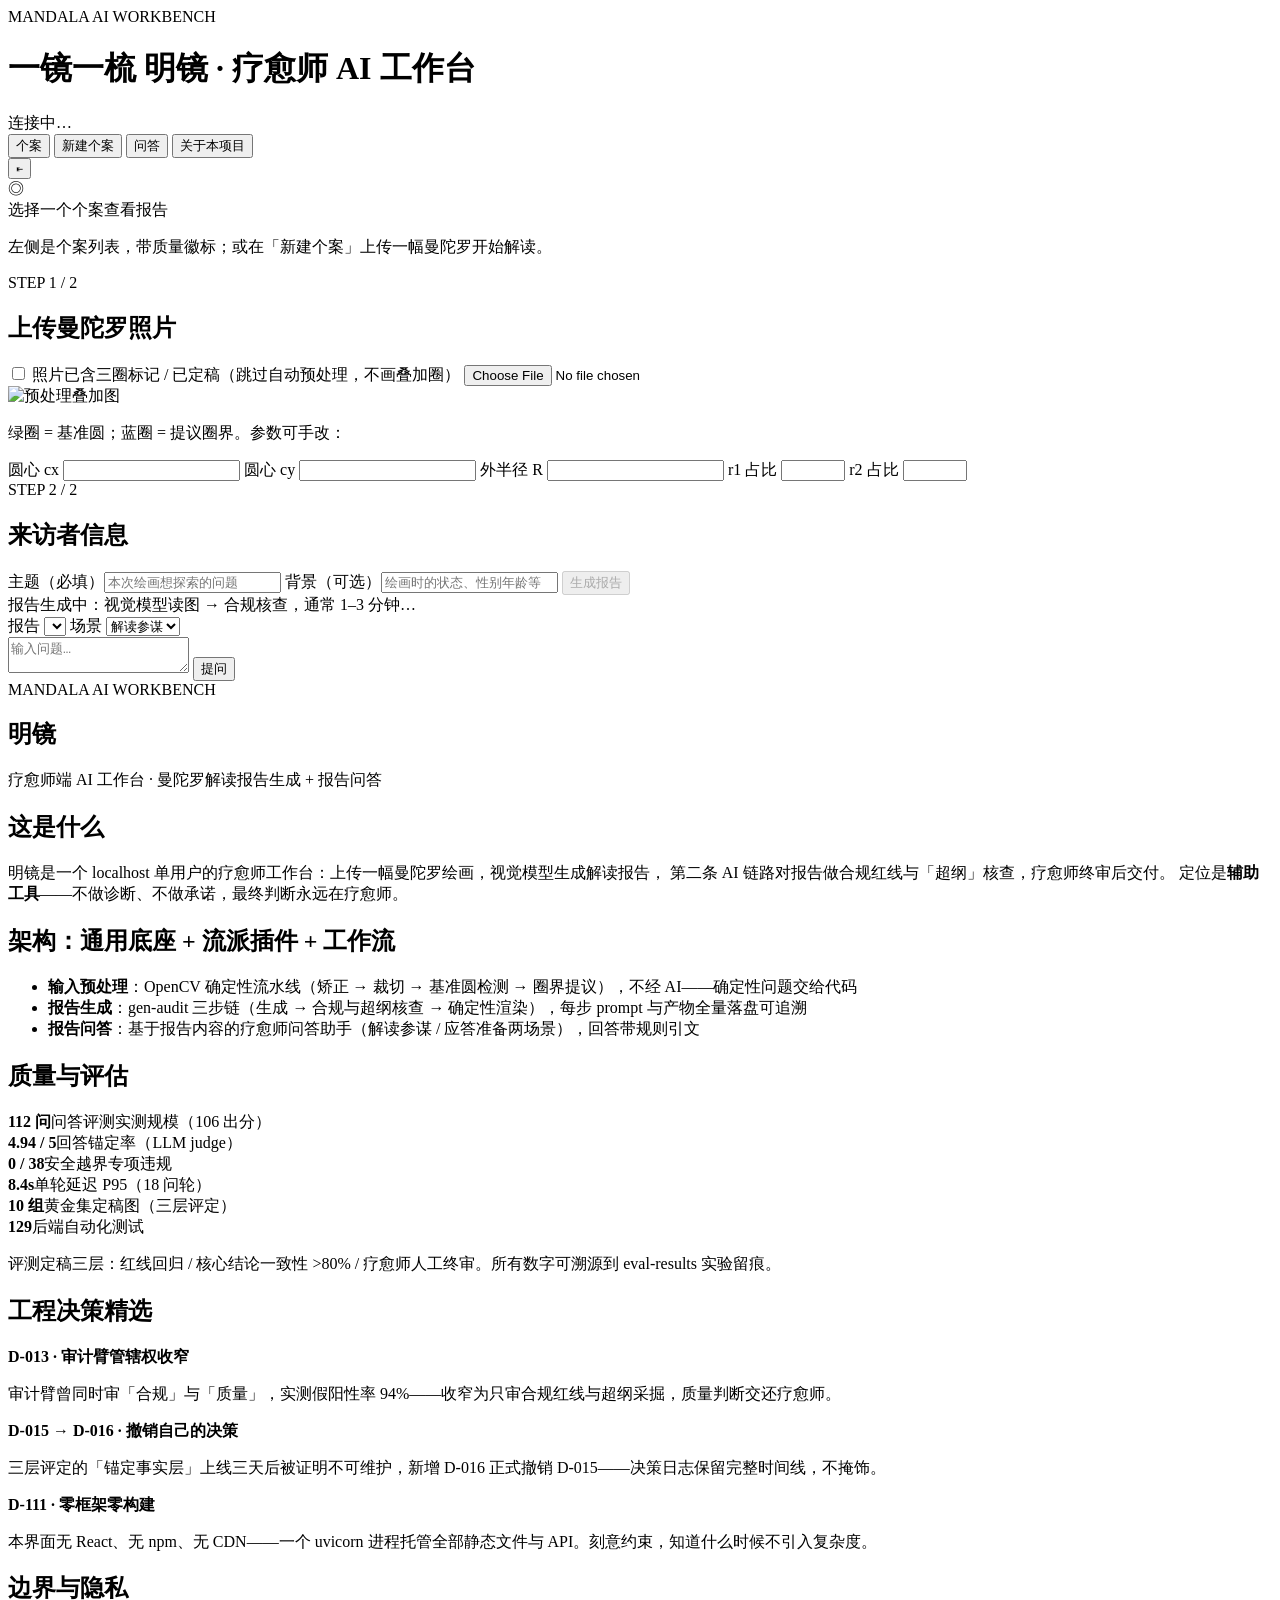
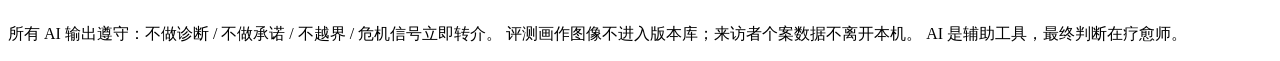
==== ui/index.html @ 58fa6edc "chore: initial open-source snapshot (sanitized) Healer-side AI workbench: report generation workflow" ====
<!DOCTYPE html>
<html lang="zh-CN">
<head>
<meta charset="UTF-8">
<meta name="viewport" content="width=device-width, initial-scale=1">
<title>一镜一梳 · 明镜 — 疗愈师 AI 工作台</title>
<link rel="stylesheet" href="/style.css?v=0.2.0">
</head>
<body>
<header class="app-header">
  <div class="brand">
    <div class="kicker">MANDALA AI WORKBENCH</div>
    <h1>一镜一梳 <span class="sub">明镜 · 疗愈师 AI 工作台</span></h1>
  </div>
  <span id="health" class="health">连接中…</span>
</header>

<nav class="tabs">
  <button class="tab active" data-tab="cases">个案</button>
  <button class="tab" data-tab="new">新建个案</button>
  <button class="tab" data-tab="qa">问答</button>
  <button class="tab" data-tab="about">关于本项目</button>
</nav>

<main>
  <!-- 个案（默认落点：列表 + 主区 + 证据审核栏） -->
  <section id="tab-cases" class="view active">
    <div class="split4" id="split4">
      <div class="col-list">
        <button id="list-collapse" class="mini" title="折叠/展开报告列表">⇤</button>
        <aside id="report-list" class="list"></aside>
      </div>
      <div class="case-main">
        <div id="report-head" class="detail">
          <div class="empty-state">
            <div class="glyph">◎</div>
            <div class="title">选择一个个案查看报告</div>
            <p class="desc">左侧是个案列表，带质量徽标；或在「新建个案」上传一幅曼陀罗开始解读。</p>
          </div>
        </div>
        <div id="report-detail" class="detail hidden"><div id="trace-box"></div></div>
      </div>
      <aside id="trace-panels" class="panels hidden"></aside>
    </div>
  </section>

  <!-- 新建个案（两步引导） -->
  <section id="tab-new" class="view">
    <div class="card step-card">
      <div class="step-tag"><span class="step-num">STEP 1 / 2</span><span class="step-line"></span></div>
      <h2>上传曼陀罗照片</h2>
      <label class="final-check"><input type="checkbox" id="final-toggle">
        照片已含三圈标记 / 已定稿（跳过自动预处理，不画叠加圈）</label>
      <input type="file" id="photo" accept="image/*">
      <div id="prep-status" class="status"></div>
      <div id="prep-result" class="hidden">
        <img id="prep-overlay" class="preview" alt="预处理叠加图">
        <p class="hint">绿圈 = 基准圆；蓝圈 = 提议圈界。参数可手改：</p>
        <div class="grid5">
          <label>圆心 cx <input id="p-cx" type="number"></label>
          <label>圆心 cy <input id="p-cy" type="number"></label>
          <label>外半径 R <input id="p-radius" type="number"></label>
          <label>r1 占比 <input id="p-r1" type="number" step="0.01" min="0.05" max="0.95"></label>
          <label>r2 占比 <input id="p-r2" type="number" step="0.01" min="0.05" max="0.95"></label>
        </div>
      </div>
    </div>
    <div class="card step-card">
      <div class="step-tag"><span class="step-num">STEP 2 / 2</span><span class="step-line"></span></div>
      <h2>来访者信息</h2>
      <label>主题（必填）<input id="theme" placeholder="本次绘画想探索的问题"></label>
      <label>背景（可选）<input id="background" placeholder="绘画时的状态、性别年龄等"></label>
      <button id="btn-gen" class="primary" disabled>生成报告</button>
      <div id="gen-status" class="status"></div>
      <div id="gen-progress" class="gen-progress hidden">
        <div class="bar skeleton"></div>
        <div class="stage">报告生成中：视觉模型读图 → 合规核查，通常 1–3 分钟…</div>
      </div>
    </div>
  </section>

  <!-- 问答 -->
  <section id="tab-qa" class="view">
    <div class="card">
      <div class="grid2">
        <label>报告 <select id="qa-report"></select></label>
        <label>场景
          <select id="qa-scenario">
            <option value="advisor">解读参谋</option>
            <option value="reply_prep">应答准备</option>
          </select>
        </label>
      </div>
    </div>
    <div id="qa-flow" class="flow"></div>
    <div class="card ask">
      <textarea id="qa-question" rows="2" placeholder="输入问题…"></textarea>
      <button id="btn-ask" class="primary">提问</button>
    </div>
  </section>

  <!-- 关于本项目（静态叙事页，录屏收尾画面） -->
  <section id="tab-about" class="view">
    <div class="about">
      <div class="hero-card">
        <div class="kicker">MANDALA AI WORKBENCH</div>
        <h1>明镜</h1>
        <div class="sub">疗愈师端 AI 工作台 · 曼陀罗解读报告生成 + 报告问答</div>
      </div>

      <section>
        <h2>这是什么</h2>
        <p>明镜是一个 localhost 单用户的疗愈师工作台：上传一幅曼陀罗绘画，视觉模型生成解读报告，
        第二条 AI 链路对报告做合规红线与「超纲」核查，疗愈师终审后交付。
        定位是<strong>辅助工具</strong>——不做诊断、不做承诺，最终判断永远在疗愈师。</p>
      </section>

      <section>
        <h2>架构：通用底座 + 流派插件 + 工作流</h2>
        <ul>
          <li><strong>输入预处理</strong>：OpenCV 确定性流水线（矫正 → 裁切 → 基准圆检测 → 圈界提议），不经 AI——确定性问题交给代码</li>
          <li><strong>报告生成</strong>：gen-audit 三步链（生成 → 合规与超纲核查 → 确定性渲染），每步 prompt 与产物全量落盘可追溯</li>
          <li><strong>报告问答</strong>：基于报告内容的疗愈师问答助手（解读参谋 / 应答准备两场景），回答带规则引文</li>
        </ul>
      </section>

      <section>
        <h2>质量与评估</h2>
        <div class="metrics">
          <div class="metric-tile"><b>112 问</b><span>问答评测实测规模（106 出分）</span></div>
          <div class="metric-tile"><b>4.94 / 5</b><span>回答锚定率（LLM judge）</span></div>
          <div class="metric-tile"><b>0 / 38</b><span>安全越界专项违规</span></div>
          <div class="metric-tile"><b>8.4s</b><span>单轮延迟 P95（18 问轮）</span></div>
          <div class="metric-tile"><b>10 组</b><span>黄金集定稿图（三层评定）</span></div>
          <div class="metric-tile"><b>129</b><span>后端自动化测试</span></div>
        </div>
        <p class="hint">评测定稿三层：红线回归 / 核心结论一致性 &gt;80% / 疗愈师人工终审。所有数字可溯源到 eval-results 实验留痕。</p>
      </section>

      <section>
        <h2>工程决策精选</h2>
        <div class="decision">
          <b>D-013 · 审计臂管辖权收窄</b>
          <p>审计臂曾同时审「合规」与「质量」，实测假阳性率 94%——收窄为只审合规红线与超纲采掘，质量判断交还疗愈师。</p>
        </div>
        <div class="decision">
          <b>D-015 → D-016 · 撤销自己的决策</b>
          <p>三层评定的「锚定事实层」上线三天后被证明不可维护，新增 D-016 正式撤销 D-015——决策日志保留完整时间线，不掩饰。</p>
        </div>
        <div class="decision">
          <b>D-111 · 零框架零构建</b>
          <p>本界面无 React、无 npm、无 CDN——一个 uvicorn 进程托管全部静态文件与 API。刻意约束，知道什么时候不引入复杂度。</p>
        </div>
      </section>

      <section>
        <h2>边界与隐私</h2>
        <p>所有 AI 输出遵守：不做诊断 / 不做承诺 / 不越界 / 危机信号立即转介。
        评测画作图像不进入版本库；来访者个案数据不离开本机。
        AI 是辅助工具，最终判断在疗愈师。</p>
      </section>
    </div>
  </section>
</main>

<script src="/app.js?v=0.2.0"></script>
</body>
</html>
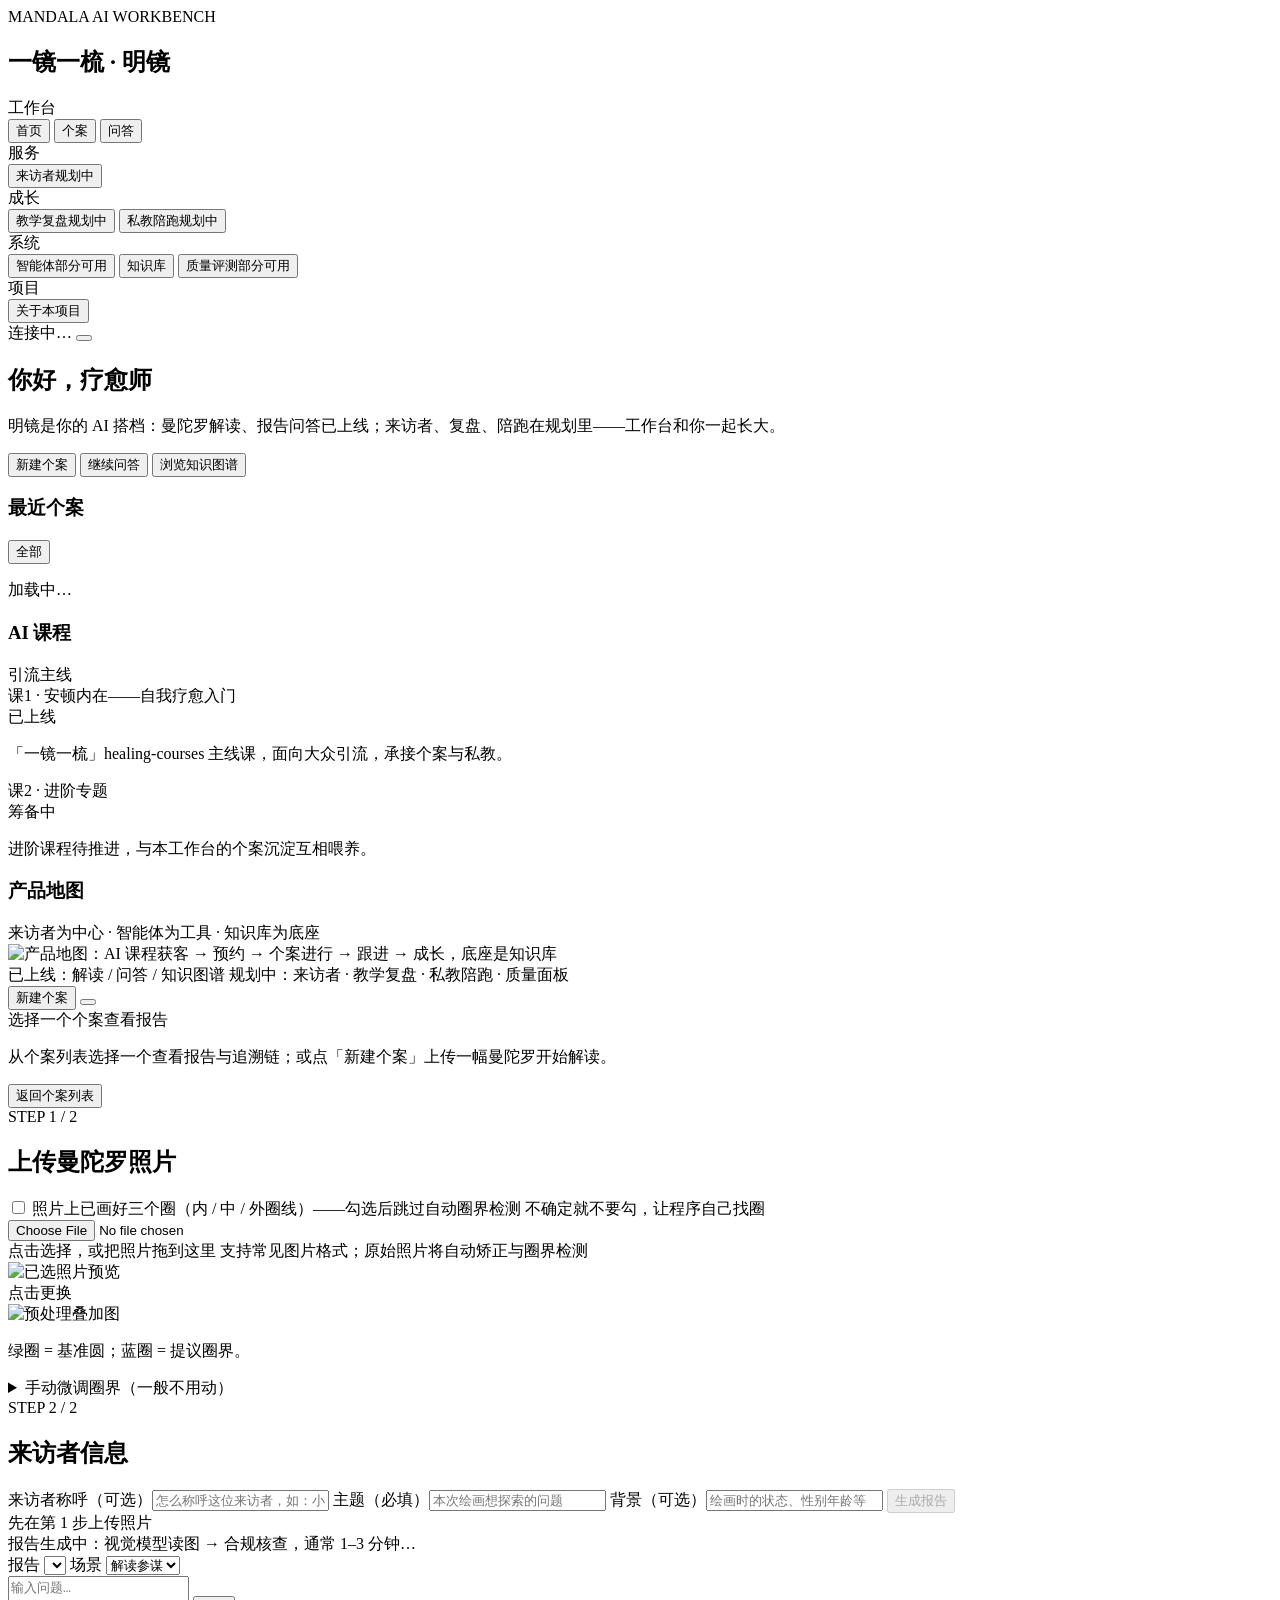
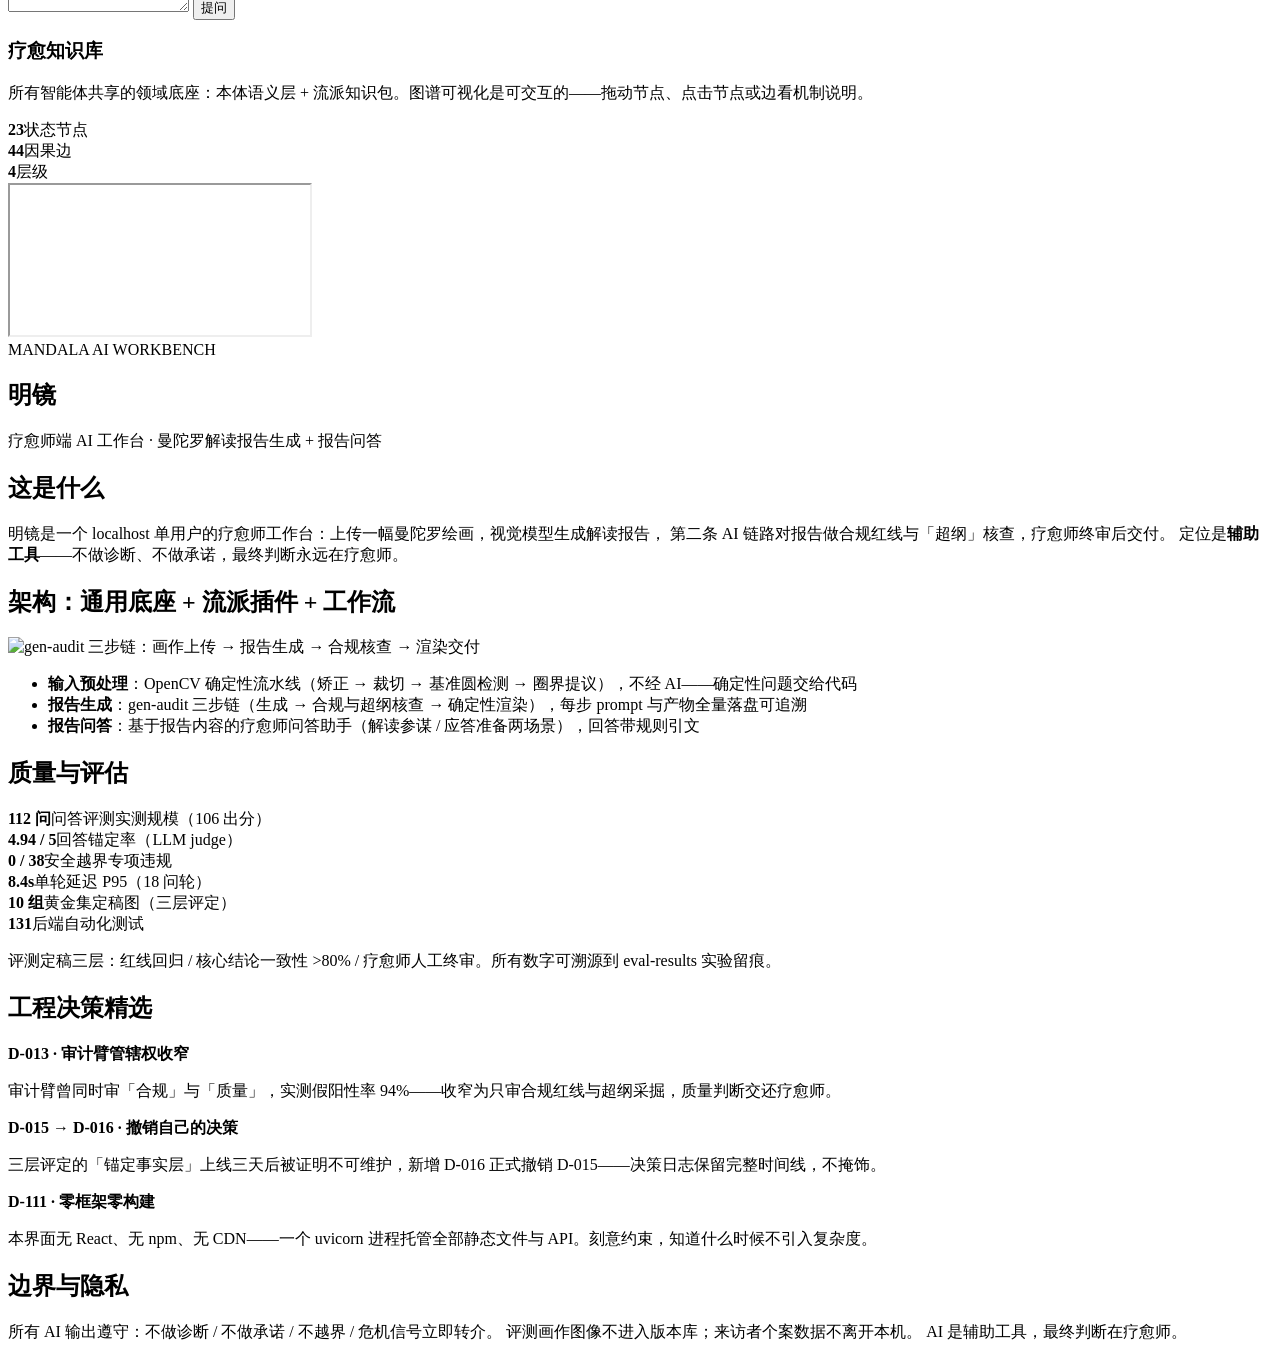
==== commit 6aadb6f6: "sync: snapshot from ranran 2026-10-21（UI v0.3 疗愈师视角 + ruff 全绿 + 知识资产测试守卫）" ====
--- a/ui/index.html
+++ b/ui/index.html
@@ -4,165 +4,309 @@
 <meta charset="UTF-8">
 <meta name="viewport" content="width=device-width, initial-scale=1">
 <title>一镜一梳 · 明镜 — 疗愈师 AI 工作台</title>
-<link rel="stylesheet" href="/style.css?v=0.2.0">
+<link rel="stylesheet" href="/style.css?v=0.3.1">
 </head>
 <body>
-<header class="app-header">
-  <div class="brand">
-    <div class="kicker">MANDALA AI WORKBENCH</div>
-    <h1>一镜一梳 <span class="sub">明镜 · 疗愈师 AI 工作台</span></h1>
-  </div>
-  <span id="health" class="health">连接中…</span>
-</header>
-
-<nav class="tabs">
-  <button class="tab active" data-tab="cases">个案</button>
-  <button class="tab" data-tab="new">新建个案</button>
-  <button class="tab" data-tab="qa">问答</button>
-  <button class="tab" data-tab="about">关于本项目</button>
-</nav>
-
-<main>
-  <!-- 个案（默认落点：列表 + 主区 + 证据审核栏） -->
-  <section id="tab-cases" class="view active">
-    <div class="split4" id="split4">
-      <div class="col-list">
-        <button id="list-collapse" class="mini" title="折叠/展开报告列表">⇤</button>
-        <aside id="report-list" class="list"></aside>
-      </div>
-      <div class="case-main">
-        <div id="report-head" class="detail">
-          <div class="empty-state">
-            <div class="glyph">◎</div>
-            <div class="title">选择一个个案查看报告</div>
-            <p class="desc">左侧是个案列表，带质量徽标；或在「新建个案」上传一幅曼陀罗开始解读。</p>
-          </div>
-        </div>
-        <div id="report-detail" class="detail hidden"><div id="trace-box"></div></div>
-      </div>
-      <aside id="trace-panels" class="panels hidden"></aside>
+<div class="shell">
+
+  <!-- ============ 侧边导航 ============ -->
+  <aside class="sidebar" id="sidebar">
+    <div class="side-brand">
+      <span class="side-logo" data-mandala="34"></span>
+      <div class="side-title">
+        <div class="kicker">MANDALA AI WORKBENCH</div>
+        <h1>一镜一梳 · 明镜</h1>
+      </div>
     </div>
-  </section>
-
-  <!-- 新建个案（两步引导） -->
-  <section id="tab-new" class="view">
-    <div class="card step-card">
-      <div class="step-tag"><span class="step-num">STEP 1 / 2</span><span class="step-line"></span></div>
-      <h2>上传曼陀罗照片</h2>
-      <label class="final-check"><input type="checkbox" id="final-toggle">
-        照片已含三圈标记 / 已定稿（跳过自动预处理，不画叠加圈）</label>
-      <input type="file" id="photo" accept="image/*">
-      <div id="prep-status" class="status"></div>
-      <div id="prep-result" class="hidden">
-        <img id="prep-overlay" class="preview" alt="预处理叠加图">
-        <p class="hint">绿圈 = 基准圆；蓝圈 = 提议圈界。参数可手改：</p>
-        <div class="grid5">
-          <label>圆心 cx <input id="p-cx" type="number"></label>
-          <label>圆心 cy <input id="p-cy" type="number"></label>
-          <label>外半径 R <input id="p-radius" type="number"></label>
-          <label>r1 占比 <input id="p-r1" type="number" step="0.01" min="0.05" max="0.95"></label>
-          <label>r2 占比 <input id="p-r2" type="number" step="0.01" min="0.05" max="0.95"></label>
-        </div>
-      </div>
+
+    <nav class="side-nav" id="side-nav">
+      <div class="nav-group">工作台</div>
+      <button class="nav-item active" data-tab="home"><span class="ic" data-ic="home"></span><span class="ni-label">首页</span></button>
+      <button class="nav-item" data-tab="cases"><span class="ic" data-ic="cases"></span><span class="ni-label">个案</span></button>
+      <button class="nav-item" data-tab="qa"><span class="ic" data-ic="qa"></span><span class="ni-label">问答</span></button>
+
+      <div class="nav-group">服务</div>
+      <button class="nav-item" data-tab="clients"><span class="ic" data-ic="clients"></span><span class="ni-label">来访者</span><span class="nav-badge">规划中</span></button>
+
+      <div class="nav-group">成长</div>
+      <button class="nav-item" data-tab="review"><span class="ic" data-ic="review"></span><span class="ni-label">教学复盘</span><span class="nav-badge">规划中</span></button>
+      <button class="nav-item" data-tab="coaching"><span class="ic" data-ic="coaching"></span><span class="ni-label">私教陪跑</span><span class="nav-badge">规划中</span></button>
+
+      <div class="nav-group">系统</div>
+      <button class="nav-item" data-tab="agents"><span class="ic" data-ic="agents"></span><span class="ni-label">智能体</span><span class="nav-badge partial">部分可用</span></button>
+      <button class="nav-item" data-tab="knowledge"><span class="ic" data-ic="knowledge"></span><span class="ni-label">知识库</span></button>
+      <button class="nav-item" data-tab="eval"><span class="ic" data-ic="eval"></span><span class="ni-label">质量评测</span><span class="nav-badge partial">部分可用</span></button>
+
+      <div class="nav-group">项目</div>
+      <button class="nav-item" data-tab="about"><span class="ic" data-ic="about"></span><span class="ni-label">关于本项目</span></button>
+    </nav>
+
+    <div class="side-foot">
+      <span id="health" class="health"><span class="dot"></span><span class="hl-label">连接中…</span></span>
+      <button id="side-collapse" class="side-collapse" title="收起 / 展开导航" aria-label="收起导航"></button>
     </div>
-    <div class="card step-card">
-      <div class="step-tag"><span class="step-num">STEP 2 / 2</span><span class="step-line"></span></div>
-      <h2>来访者信息</h2>
-      <label>主题（必填）<input id="theme" placeholder="本次绘画想探索的问题"></label>
-      <label>背景（可选）<input id="background" placeholder="绘画时的状态、性别年龄等"></label>
-      <button id="btn-gen" class="primary" disabled>生成报告</button>
-      <div id="gen-status" class="status"></div>
-      <div id="gen-progress" class="gen-progress hidden">
-        <div class="bar skeleton"></div>
-        <div class="stage">报告生成中：视觉模型读图 → 合规核查，通常 1–3 分钟…</div>
-      </div>
-    </div>
-  </section>
-
-  <!-- 问答 -->
-  <section id="tab-qa" class="view">
-    <div class="card">
-      <div class="grid2">
-        <label>报告 <select id="qa-report"></select></label>
-        <label>场景
-          <select id="qa-scenario">
-            <option value="advisor">解读参谋</option>
-            <option value="reply_prep">应答准备</option>
-          </select>
-        </label>
-      </div>
-    </div>
-    <div id="qa-flow" class="flow"></div>
-    <div class="card ask">
-      <textarea id="qa-question" rows="2" placeholder="输入问题…"></textarea>
-      <button id="btn-ask" class="primary">提问</button>
-    </div>
-  </section>
-
-  <!-- 关于本项目（静态叙事页，录屏收尾画面） -->
-  <section id="tab-about" class="view">
-    <div class="about">
-      <div class="hero-card">
-        <div class="kicker">MANDALA AI WORKBENCH</div>
-        <h1>明镜</h1>
-        <div class="sub">疗愈师端 AI 工作台 · 曼陀罗解读报告生成 + 报告问答</div>
-      </div>
-
-      <section>
-        <h2>这是什么</h2>
-        <p>明镜是一个 localhost 单用户的疗愈师工作台：上传一幅曼陀罗绘画，视觉模型生成解读报告，
-        第二条 AI 链路对报告做合规红线与「超纲」核查，疗愈师终审后交付。
-        定位是<strong>辅助工具</strong>——不做诊断、不做承诺，最终判断永远在疗愈师。</p>
-      </section>
-
-      <section>
-        <h2>架构：通用底座 + 流派插件 + 工作流</h2>
-        <ul>
-          <li><strong>输入预处理</strong>：OpenCV 确定性流水线（矫正 → 裁切 → 基准圆检测 → 圈界提议），不经 AI——确定性问题交给代码</li>
-          <li><strong>报告生成</strong>：gen-audit 三步链（生成 → 合规与超纲核查 → 确定性渲染），每步 prompt 与产物全量落盘可追溯</li>
-          <li><strong>报告问答</strong>：基于报告内容的疗愈师问答助手（解读参谋 / 应答准备两场景），回答带规则引文</li>
-        </ul>
-      </section>
-
-      <section>
-        <h2>质量与评估</h2>
-        <div class="metrics">
-          <div class="metric-tile"><b>112 问</b><span>问答评测实测规模（106 出分）</span></div>
-          <div class="metric-tile"><b>4.94 / 5</b><span>回答锚定率（LLM judge）</span></div>
-          <div class="metric-tile"><b>0 / 38</b><span>安全越界专项违规</span></div>
-          <div class="metric-tile"><b>8.4s</b><span>单轮延迟 P95（18 问轮）</span></div>
-          <div class="metric-tile"><b>10 组</b><span>黄金集定稿图（三层评定）</span></div>
-          <div class="metric-tile"><b>129</b><span>后端自动化测试</span></div>
-        </div>
-        <p class="hint">评测定稿三层：红线回归 / 核心结论一致性 &gt;80% / 疗愈师人工终审。所有数字可溯源到 eval-results 实验留痕。</p>
-      </section>
-
-      <section>
-        <h2>工程决策精选</h2>
-        <div class="decision">
-          <b>D-013 · 审计臂管辖权收窄</b>
-          <p>审计臂曾同时审「合规」与「质量」，实测假阳性率 94%——收窄为只审合规红线与超纲采掘，质量判断交还疗愈师。</p>
-        </div>
-        <div class="decision">
-          <b>D-015 → D-016 · 撤销自己的决策</b>
-          <p>三层评定的「锚定事实层」上线三天后被证明不可维护，新增 D-016 正式撤销 D-015——决策日志保留完整时间线，不掩饰。</p>
-        </div>
-        <div class="decision">
-          <b>D-111 · 零框架零构建</b>
-          <p>本界面无 React、无 npm、无 CDN——一个 uvicorn 进程托管全部静态文件与 API。刻意约束，知道什么时候不引入复杂度。</p>
-        </div>
-      </section>
-
-      <section>
-        <h2>边界与隐私</h2>
-        <p>所有 AI 输出遵守：不做诊断 / 不做承诺 / 不越界 / 危机信号立即转介。
-        评测画作图像不进入版本库；来访者个案数据不离开本机。
-        AI 是辅助工具，最终判断在疗愈师。</p>
-      </section>
-    </div>
-  </section>
-</main>
-
-<script src="/app.js?v=0.2.0"></script>
+  </aside>
+
+  <!-- ============ 主区 ============ -->
+  <main>
+
+    <!-- 首页 dashboard -->
+    <section id="tab-home" class="view active">
+      <div class="home-hero">
+        <div class="hh-text">
+          <div class="kicker" id="home-date"></div>
+          <h2 id="home-greet">你好，疗愈师</h2>
+          <p class="hh-sub">明镜是你的 AI 搭档：曼陀罗解读、报告问答已上线；来访者、复盘、陪跑在规划里——工作台和你一起长大。</p>
+          <div class="quick">
+            <button class="btn-primary" data-go="new"><span class="ic" data-ic="plus"></span>新建个案</button>
+            <button class="btn-secondary" data-go="qa">继续问答</button>
+            <button class="btn-secondary" data-go="knowledge">浏览知识图谱</button>
+          </div>
+        </div>
+        <div class="hh-mandala" data-mandala="150"></div>
+      </div>
+
+      <div class="home-grid">
+        <div class="card">
+          <div class="card-head">
+            <h3>最近个案</h3>
+            <button class="btn-ghost" data-go="cases">全部<span class="ic" data-ic="arrow"></span></button>
+          </div>
+          <div id="home-recent" class="home-recent"><p class="hint">加载中…</p></div>
+        </div>
+        <div class="card">
+          <div class="card-head"><h3>AI 课程</h3><span class="chip chip-live">引流主线</span></div>
+          <div class="course">
+            <div class="course-row">
+              <div class="course-name">课1 · 安顿内在——自我疗愈入门</div>
+              <span class="chip chip-live">已上线</span>
+            </div>
+            <p class="hint">「一镜一梳」healing-courses 主线课，面向大众引流，承接个案与私教。</p>
+            <div class="course-row">
+              <div class="course-name">课2 · 进阶专题</div>
+              <span class="chip chip-plan">筹备中</span>
+            </div>
+            <p class="hint">进阶课程待推进，与本工作台的个案沉淀互相喂养。</p>
+          </div>
+        </div>
+      </div>
+
+      <div class="card">
+        <div class="card-head"><h3>产品地图</h3><span class="hint-inline">来访者为中心 · 智能体为工具 · 知识库为底座</span></div>
+        <div class="pmap">
+          <img class="pmap-img" src="/assets/product-map.jpg"
+               alt="产品地图：AI 课程获客 → 预约 → 个案进行 → 跟进 → 成长，底座是知识库">
+          <div class="pmap-base">
+            <span class="chip chip-live">已上线：解读 / 问答 / 知识图谱</span>
+            <span class="chip chip-plan">规划中：来访者 · 教学复盘 · 私教陪跑 · 质量面板</span>
+          </div>
+        </div>
+      </div>
+    </section>
+
+    <!-- 个案（列表 + 主区 + 证据审核栏） -->
+    <section id="tab-cases" class="view">
+      <div class="split4" id="split4">
+        <div class="col-list">
+          <div class="list-bar">
+            <button class="btn-primary btn-block" data-go="new"><span class="ic" data-ic="plus"></span>新建个案</button>
+            <button id="list-collapse" class="icon-btn" title="折叠/展开个案列表"></button>
+          </div>
+          <aside id="report-list" class="list"></aside>
+        </div>
+        <div class="case-main">
+          <div id="report-head" class="detail">
+            <div class="empty-state">
+              <div class="glyph" data-mandala="72"></div>
+              <div class="title">选择一个个案查看报告</div>
+              <p class="desc">从个案列表选择一个查看报告与追溯链；或点「新建个案」上传一幅曼陀罗开始解读。</p>
+            </div>
+          </div>
+          <div id="report-detail" class="detail hidden"><div id="trace-box"></div></div>
+        </div>
+        <aside id="trace-panels" class="panels hidden"></aside>
+      </div>
+    </section>
+
+    <!-- 新建个案（两步引导） -->
+    <section id="tab-new" class="view">
+      <div class="narrow">
+        <button class="back-link" data-go="cases"><span class="ic" data-ic="back"></span>返回个案列表</button>
+        <div class="card step-card">
+          <div class="step-tag"><span class="step-num">STEP 1 / 2</span><span class="step-line"></span></div>
+          <h2>上传曼陀罗照片</h2>
+          <label class="final-check" for="final-toggle">
+            <input type="checkbox" id="final-toggle"><span class="box"></span>
+            <span>照片上已画好三个圈（内 / 中 / 外圈线）——勾选后跳过自动圈界检测
+              <span class="check-hint">不确定就不要勾，让程序自己找圈</span></span>
+          </label>
+          <div class="dropzone" id="dropzone" role="button" tabindex="0">
+            <input type="file" id="photo" accept="image/*" class="visually-hidden" tabindex="-1">
+            <div class="dz-inner" id="dz-inner">
+              <span class="dz-icon" data-mandala="44"></span>
+              <span class="dz-text">点击选择，或把照片拖到这里</span>
+              <span class="dz-hint">支持常见图片格式；原始照片将自动矫正与圈界检测</span>
+            </div>
+            <div class="dz-preview hidden" id="dz-preview">
+              <img id="dz-thumb" alt="已选照片预览">
+              <div class="dz-meta"><span id="dz-name"></span><span class="dz-replace">点击更换</span></div>
+            </div>
+          </div>
+          <div id="prep-status" class="status"></div>
+          <div id="prep-result" class="hidden">
+            <img id="prep-overlay" class="preview" alt="预处理叠加图">
+            <p class="hint">绿圈 = 基准圆；蓝圈 = 提议圈界。</p>
+            <details class="params-fold">
+              <summary>手动微调圈界（一般不用动）</summary>
+              <p class="hint">绿圈蓝圈位置不对时才需要改；不确定就保持自动检测结果，留空由程序估计。</p>
+              <div class="grid5">
+                <label>圆心横坐标 <input id="p-cx" type="number"></label>
+                <label>圆心纵坐标 <input id="p-cy" type="number"></label>
+                <label>外圈半径 <input id="p-radius" type="number"></label>
+                <label>内圈比例 <input id="p-r1" type="number" step="0.01" min="0.05" max="0.95"></label>
+                <label>中圈比例 <input id="p-r2" type="number" step="0.01" min="0.05" max="0.95"></label>
+              </div>
+            </details>
+          </div>
+        </div>
+        <div class="card step-card">
+          <div class="step-tag"><span class="step-num">STEP 2 / 2</span><span class="step-line"></span></div>
+          <h2>来访者信息</h2>
+          <label>来访者称呼（可选）<input id="client" placeholder="怎么称呼这位来访者，如：小林"></label>
+          <label>主题（必填）<input id="theme" placeholder="本次绘画想探索的问题"></label>
+          <label>背景（可选）<input id="background" placeholder="绘画时的状态、性别年龄等"></label>
+          <button id="btn-gen" class="btn-primary" disabled>生成报告</button>
+          <div id="gen-guide" class="gen-guide">先在第 1 步上传照片</div>
+          <div id="gen-status" class="status"></div>
+          <div id="gen-progress" class="gen-progress hidden">
+            <div class="gen-mandala" data-mandala="56"></div>
+            <div class="gen-text">
+              <div class="bar skeleton"></div>
+              <div class="stage">报告生成中：视觉模型读图 → 合规核查，通常 1–3 分钟…</div>
+            </div>
+          </div>
+        </div>
+      </div>
+    </section>
+
+    <!-- 问答 -->
+    <section id="tab-qa" class="view">
+      <div class="narrow">
+        <div class="card qa-picker">
+          <div class="grid2">
+            <label>报告
+              <span class="select-wrap"><select id="qa-report"></select></span>
+            </label>
+            <label>场景
+              <span class="select-wrap"><select id="qa-scenario">
+                <option value="advisor">解读参谋</option>
+                <option value="reply_prep">应答准备</option>
+              </select></span>
+            </label>
+          </div>
+        </div>
+        <div id="qa-flow" class="flow"></div>
+        <div class="card ask">
+          <textarea id="qa-question" rows="2" placeholder="输入问题…"></textarea>
+          <button id="btn-ask" class="btn-primary">提问</button>
+        </div>
+      </div>
+    </section>
+
+    <!-- 规划中模块（内容由 JS 模板渲染） -->
+    <section id="tab-clients" class="view"></section>
+    <section id="tab-review" class="view"></section>
+    <section id="tab-coaching" class="view"></section>
+    <section id="tab-agents" class="view"></section>
+    <section id="tab-eval" class="view"></section>
+
+    <!-- 知识库（live：概览 + 图谱嵌入） -->
+    <section id="tab-knowledge" class="view">
+      <div class="card kb-head">
+        <div>
+          <h3>疗愈知识库</h3>
+          <p class="hint">所有智能体共享的领域底座：本体语义层 + 流派知识包。图谱可视化是可交互的——拖动节点、点击节点或边看机制说明。</p>
+        </div>
+        <div class="kb-stats">
+          <div class="metric-tile"><b>23</b><span>状态节点</span></div>
+          <div class="metric-tile"><b>44</b><span>因果边</span></div>
+          <div class="metric-tile"><b>4</b><span>层级</span></div>
+        </div>
+      </div>
+      <div class="card kb-graph">
+        <iframe id="kg-frame" title="知识图谱可视化" loading="lazy"></iframe>
+      </div>
+    </section>
+
+    <!-- 关于本项目（静态叙事页，录屏收尾画面） -->
+    <section id="tab-about" class="view">
+      <div class="about">
+        <div class="hero-card">
+          <div class="hero-mandala" data-mandala="120"></div>
+          <div class="kicker">MANDALA AI WORKBENCH</div>
+          <h1>明镜</h1>
+          <div class="sub">疗愈师端 AI 工作台 · 曼陀罗解读报告生成 + 报告问答</div>
+        </div>
+
+        <section>
+          <h2>这是什么</h2>
+          <p>明镜是一个 localhost 单用户的疗愈师工作台：上传一幅曼陀罗绘画，视觉模型生成解读报告，
+          第二条 AI 链路对报告做合规红线与「超纲」核查，疗愈师终审后交付。
+          定位是<strong>辅助工具</strong>——不做诊断、不做承诺，最终判断永远在疗愈师。</p>
+        </section>
+
+        <section>
+          <h2>架构：通用底座 + 流派插件 + 工作流</h2>
+          <img class="arch-img" src="/assets/gen-audit-pipeline.jpg"
+               alt="gen-audit 三步链：画作上传 → 报告生成 → 合规核查 → 渲染交付">
+          <ul>
+            <li><strong>输入预处理</strong>：OpenCV 确定性流水线（矫正 → 裁切 → 基准圆检测 → 圈界提议），不经 AI——确定性问题交给代码</li>
+            <li><strong>报告生成</strong>：gen-audit 三步链（生成 → 合规与超纲核查 → 确定性渲染），每步 prompt 与产物全量落盘可追溯</li>
+            <li><strong>报告问答</strong>：基于报告内容的疗愈师问答助手（解读参谋 / 应答准备两场景），回答带规则引文</li>
+          </ul>
+        </section>
+
+        <section>
+          <h2>质量与评估</h2>
+          <div class="metrics">
+            <div class="metric-tile"><b>112 问</b><span>问答评测实测规模（106 出分）</span></div>
+            <div class="metric-tile"><b>4.94 / 5</b><span>回答锚定率（LLM judge）</span></div>
+            <div class="metric-tile"><b>0 / 38</b><span>安全越界专项违规</span></div>
+            <div class="metric-tile"><b>8.4s</b><span>单轮延迟 P95（18 问轮）</span></div>
+            <div class="metric-tile"><b>10 组</b><span>黄金集定稿图（三层评定）</span></div>
+            <div class="metric-tile"><b>131</b><span>后端自动化测试</span></div>
+          </div>
+          <p class="hint">评测定稿三层：红线回归 / 核心结论一致性 &gt;80% / 疗愈师人工终审。所有数字可溯源到 eval-results 实验留痕。</p>
+        </section>
+
+        <section>
+          <h2>工程决策精选</h2>
+          <div class="decision">
+            <b>D-013 · 审计臂管辖权收窄</b>
+            <p>审计臂曾同时审「合规」与「质量」，实测假阳性率 94%——收窄为只审合规红线与超纲采掘，质量判断交还疗愈师。</p>
+          </div>
+          <div class="decision">
+            <b>D-015 → D-016 · 撤销自己的决策</b>
+            <p>三层评定的「锚定事实层」上线三天后被证明不可维护，新增 D-016 正式撤销 D-015——决策日志保留完整时间线，不掩饰。</p>
+          </div>
+          <div class="decision">
+            <b>D-111 · 零框架零构建</b>
+            <p>本界面无 React、无 npm、无 CDN——一个 uvicorn 进程托管全部静态文件与 API。刻意约束，知道什么时候不引入复杂度。</p>
+          </div>
+        </section>
+
+        <section>
+          <h2>边界与隐私</h2>
+          <p>所有 AI 输出遵守：不做诊断 / 不做承诺 / 不越界 / 危机信号立即转介。
+          评测画作图像不进入版本库；来访者个案数据不离开本机。
+          AI 是辅助工具，最终判断在疗愈师。</p>
+        </section>
+      </div>
+    </section>
+
+  </main>
+</div>
+
+<script src="/app.js?v=0.3.1"></script>
 </body>
 </html>
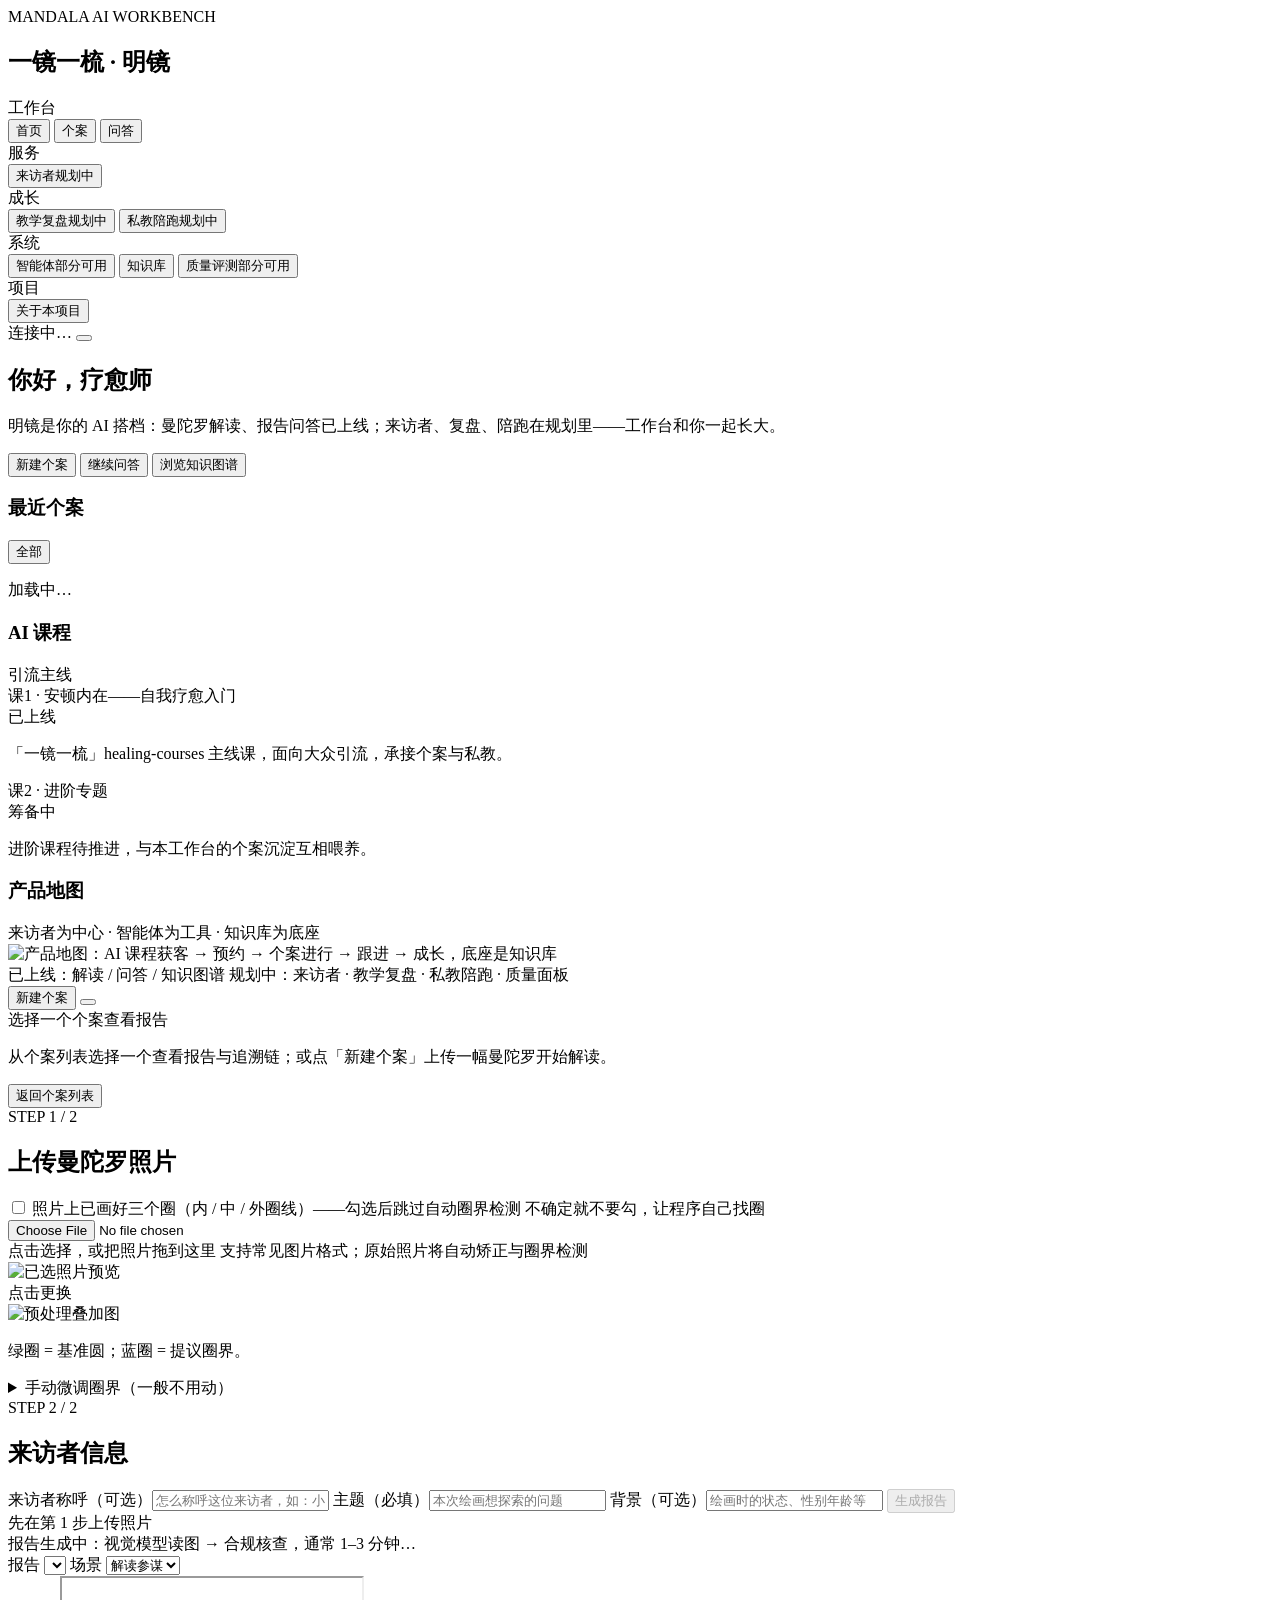
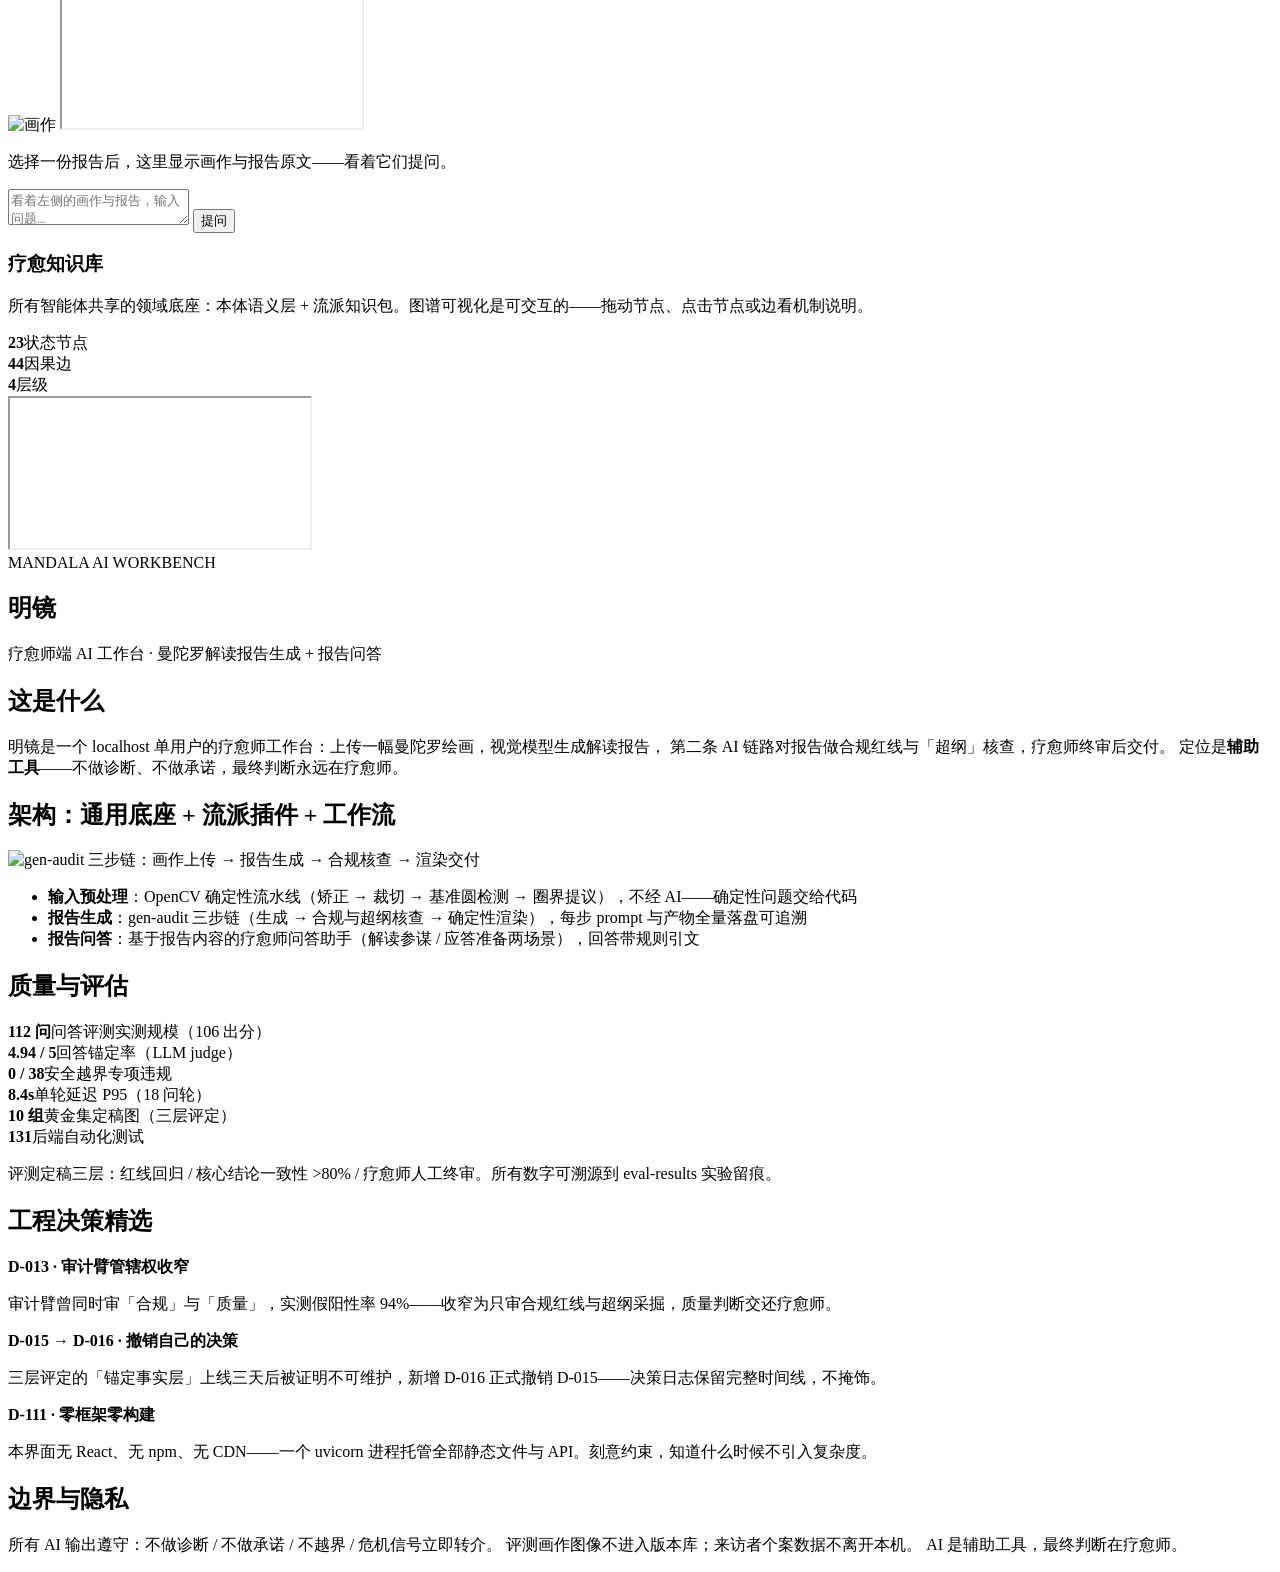
==== commit e9702b7c: "sync: snapshot from ranran 2026-10-21" ====
--- a/ui/index.html
+++ b/ui/index.html
@@ -4,7 +4,7 @@
 <meta charset="UTF-8">
 <meta name="viewport" content="width=device-width, initial-scale=1">
 <title>一镜一梳 · 明镜 — 疗愈师 AI 工作台</title>
-<link rel="stylesheet" href="/style.css?v=0.3.1">
+<link rel="stylesheet" href="/style.css?v=0.3.2">
 </head>
 <body>
 <div class="shell">
@@ -189,10 +189,10 @@
       </div>
     </section>
 
-    <!-- 问答 -->
+    <!-- 问答（左参考：画作+报告；右对话） -->
     <section id="tab-qa" class="view">
-      <div class="narrow">
-        <div class="card qa-picker">
+      <div class="qa-split">
+        <div class="card qa-ref">
           <div class="grid2">
             <label>报告
               <span class="select-wrap"><select id="qa-report"></select></span>
@@ -204,11 +204,20 @@
               </select></span>
             </label>
           </div>
-        </div>
-        <div id="qa-flow" class="flow"></div>
-        <div class="card ask">
-          <textarea id="qa-question" rows="2" placeholder="输入问题…"></textarea>
-          <button id="btn-ask" class="btn-primary">提问</button>
+          <div id="qa-ref-body">
+            <img id="qa-painting" class="qa-painting hidden" alt="画作"
+                 title="点击新标签查看原图">
+            <iframe id="qa-report-frame" class="qa-report-frame hidden" title="报告原文" loading="lazy"></iframe>
+            <div id="qa-report-md" class="md-view qa-md-fallback hidden"></div>
+            <p id="qa-ref-hint" class="hint">选择一份报告后，这里显示画作与报告原文——看着它们提问。</p>
+          </div>
+        </div>
+        <div class="qa-chat">
+          <div id="qa-flow" class="flow"></div>
+          <div class="card ask">
+            <textarea id="qa-question" rows="2" placeholder="看着左侧的画作与报告，输入问题…"></textarea>
+            <button id="btn-ask" class="btn-primary">提问</button>
+          </div>
         </div>
       </div>
     </section>
@@ -307,6 +316,6 @@
   </main>
 </div>
 
-<script src="/app.js?v=0.3.1"></script>
+<script src="/app.js?v=0.3.2"></script>
 </body>
 </html>
